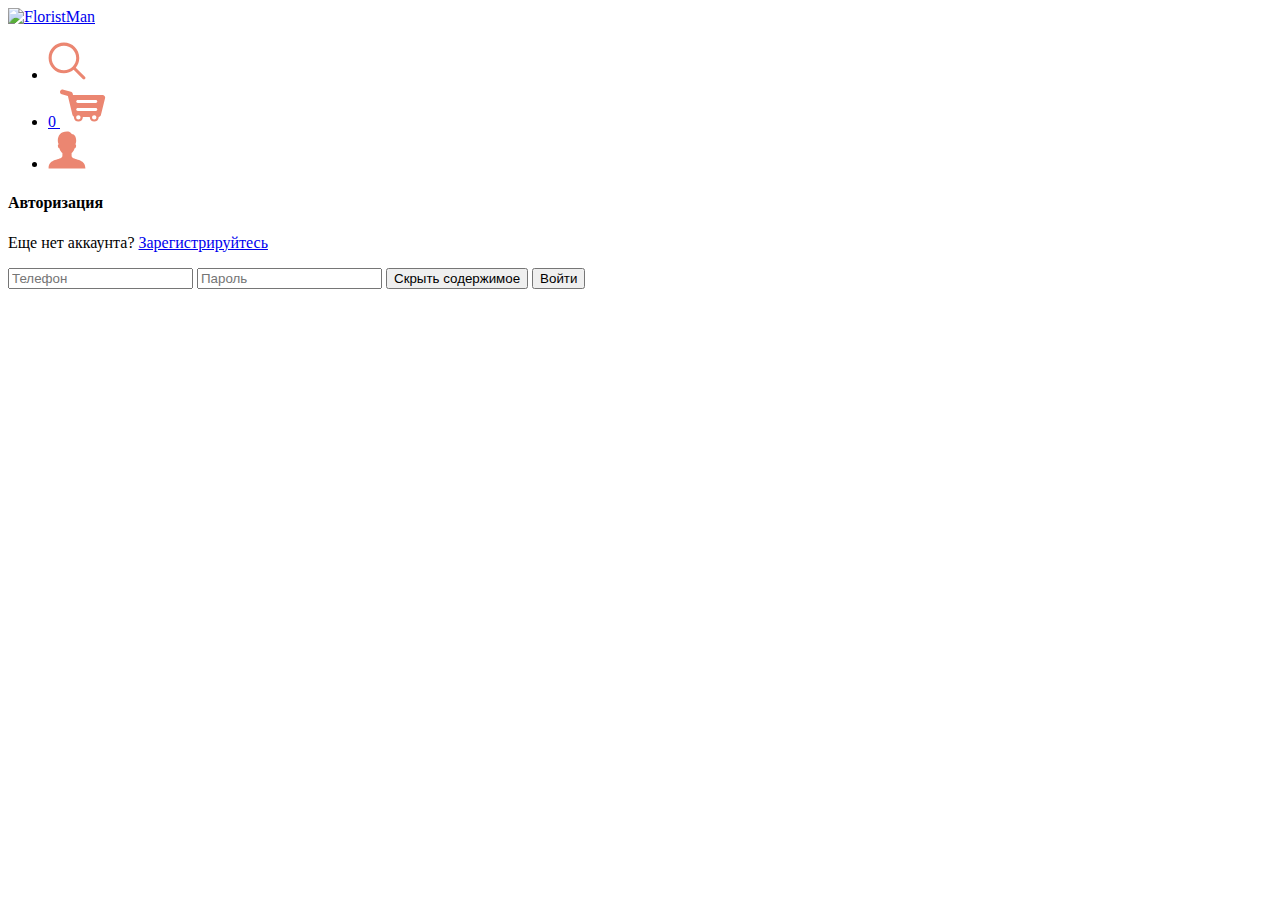
==== auth.html @ 93d87628 "modify html files" ====
<!DOCTYPE html>
<html lang="en">
<head>
    <meta charset="UTF-8">
    <meta http-equiv="X-UA-Compatible" content="IE=edge">
    <meta name="viewport" content="width=device-width, initial-scale=1.0">
    <link href="https://fonts.googleapis.com/css?family=Montserrat:regular,500,600,700&display=swap" rel="stylesheet" />
    <link rel="stylesheet" href="css/style.css">
    <title>Регистрация</title>
</head>
<body>
    <div class="site-wrapper">
        <header class="header">
            <div class="header__container container">
                <div class="header__burger header-burger">
                    <a href="#menu" class="header-burger__icon">
                        <span></span>
                        <span></span>
                        <span></span>
                    </a>
                </div>
                <div class="header__logo">
                    <a href="/"><img src="img/logo.png" alt="FloristMan"></a>
                </div>
                <ul class="header__list">
                    <li class="header__item header__search">
                        <a href="#">
                            <svg class="header__img" width="38" height="38" viewBox="0 0 38 38" fill="none" xmlns="http://www.w3.org/2000/svg">
                                <path d="M15.9334 0.599457C7.48323 0.599457 0.600098 7.48258 0.600098 15.9328C0.600098 24.383 7.48323 31.2661 15.9334 31.2661C19.6081 31.2661 22.9828 29.9612 25.6276 27.7952L34.7826 36.9502C34.9239 37.0974 35.0932 37.2149 35.2804 37.2958C35.4677 37.3768 35.6692 37.4195 35.8732 37.4216C36.0772 37.4237 36.2796 37.385 36.4685 37.3079C36.6573 37.2308 36.8289 37.1168 36.9732 36.9725C37.1174 36.8283 37.2314 36.6567 37.3086 36.4678C37.3857 36.2789 37.4243 36.0766 37.4222 35.8726C37.4202 35.6686 37.3774 35.4671 37.2965 35.2798C37.2155 35.0925 37.098 34.9233 36.9509 34.782L27.7958 25.6269C29.9619 22.9821 31.2668 19.6074 31.2668 15.9328C31.2668 7.48258 24.3836 0.599457 15.9334 0.599457ZM15.9334 3.66612C22.7263 3.66612 28.2001 9.13993 28.2001 15.9328C28.2001 22.7256 22.7263 28.1995 15.9334 28.1995C9.14058 28.1995 3.66676 22.7256 3.66676 15.9328C3.66676 9.13993 9.14058 3.66612 15.9334 3.66612Z" fill="#EB8671"/>
                            </svg>                      
                        </a>
                    </li>
                    <li class="header__item header__basket header-basket">
                        <a href="basket.html">
                            <span>0</span>
                            <svg class="header__img" width="46" height="43" viewBox="0 0 46 43" fill="none" xmlns="http://www.w3.org/2000/svg" xmlns:xlink="http://www.w3.org/1999/xlink">
                                <path d="M44.5519 12.0055C44.0539 11.4411 43.3145 11.1145 42.5345 11.1145H13.0228L12.7365 9.71566C12.5538 8.82239 11.8628 8.09664 10.939 7.82718L3.39851 5.62763C2.01594 5.22457 0.547194 5.95151 0.118354 7.25178C-0.310486 8.55195 0.462684 9.93286 1.84546 10.3362L7.88528 12.0979L12.4887 31.0902C12.6491 31.8935 13.2133 32.5441 13.9612 32.871C13.939 33.0398 13.9263 33.2114 13.9263 33.3858C13.9263 35.6878 15.9179 37.5605 18.3659 37.5605C20.8138 37.5605 22.8055 35.6877 22.8055 33.3858C22.8055 33.2896 22.8007 33.1947 22.7939 33.1002H29.8027C29.7959 33.1947 29.7911 33.2897 29.7911 33.3858C29.7911 35.6878 31.7828 37.5605 34.2307 37.5605C36.6788 37.5605 38.6704 35.6877 38.6704 33.3858C38.6704 33.2828 38.665 33.1811 38.6573 33.08C39.7789 32.9522 40.704 32.1567 40.917 31.0901L45.111 14.0343C45.2547 13.3136 45.0499 12.57 44.5519 12.0055ZM18.3659 35.4188C17.1736 35.4188 16.2036 34.5067 16.2036 33.3856C16.2036 32.2644 17.1736 31.3524 18.3659 31.3524C19.5581 31.3524 20.5281 32.2644 20.5281 33.3856C20.5281 34.5067 19.5581 35.4188 18.3659 35.4188ZM34.2306 35.4188C33.0384 35.4188 32.0684 34.5067 32.0684 33.3856C32.0684 32.2644 33.0384 31.3524 34.2306 31.3524C35.4229 31.3524 36.3929 32.2644 36.3929 33.3856C36.3929 34.5067 35.4228 35.4188 34.2306 35.4188ZM35.7542 26.961H17.7897C16.9211 26.961 16.2169 26.2989 16.2169 25.4821C16.2169 24.6654 16.9211 24.0032 17.7897 24.0032H35.7542C36.6228 24.0032 37.327 24.6654 37.327 25.4821C37.327 26.2989 36.6228 26.961 35.7542 26.961ZM35.7542 19.0735H17.7897C16.9211 19.0735 16.2169 18.4113 16.2169 17.5946C16.2169 16.7778 16.9211 16.1156 17.7897 16.1156H35.7542C36.6228 16.1156 37.327 16.7778 37.327 17.5946C37.327 18.4113 36.6228 19.0735 35.7542 19.0735Z" fill="#EB8671"/>
                            </svg>
                        </a>
                    </li>
                    <li class="header__item header__user">
                        <a href="auth.html">
                            <svg class="header__img" width="38" height="38" viewBox="0 0 38 38" fill="none" xmlns="http://www.w3.org/2000/svg">
                                <path d="M23.6001 25.1333V22.0667C24.2901 21.7247 26.2635 19.3757 26.4705 17.5403C27.0133 17.4989 27.8658 17.0005 28.1173 15.0333C28.2522 13.9768 27.7156 13.3834 27.3905 13.1963C27.3905 13.1963 28.2001 11.6584 28.2001 9.80153C28.2001 6.0786 26.7388 2.90153 23.6001 2.90153C23.6001 2.90153 22.5099 0.601532 19.0001 0.601532C12.4957 0.601532 9.8001 4.77373 9.8001 9.80153C9.8001 11.4943 10.6097 13.1963 10.6097 13.1963C10.2846 13.3834 9.74796 13.9783 9.8829 15.0333C10.1344 17.0005 10.9869 17.4989 11.5297 17.5403C11.7367 19.3757 13.7101 21.7247 14.4001 22.0667V25.1333C12.8668 29.7333 0.600098 26.6667 0.600098 37.4H37.4001C37.4001 26.6667 25.1334 29.7333 23.6001 25.1333Z" fill="#EB8671"/>
                            </svg>                           
                        </a>
                    </li>
                </ul>
            </div>
        </header>
        <section class="hero hero-auth">
            <div class="hero__bg"></div>
            <div class="hero__container hero-auth__container container">
                <div class="hero-auth__body auth">
                    <h4 class="auth__title">Авторизация</h4>
                    <p class="auth__question">
                        Еще нет аккаунта? <a href="register.html" class="auth__link">Зарегистрируйтесь</a>
                    </p>
                    <form action="#" class="auth__form">
                        <input type="tel" name="phone" class="auth__input" placeholder="Телефон">
                        <input type="password" name="phone" class="auth__input" id="password" placeholder="Пароль">
                        <button class="btn-auth__hidden btn-register__hidden_active">Скрыть содержимое</button>
                        <button class="auth__btn btn">Войти</button>
                    </form>
                </div>
            </div>
        </section>
    </div>
    <script src="https://code.jquery.com/jquery-3.6.0.min.js"></script>
    <script src="js/slick.min.js"></script>
    <script src="js/script.js"></script>
</body>
</html>
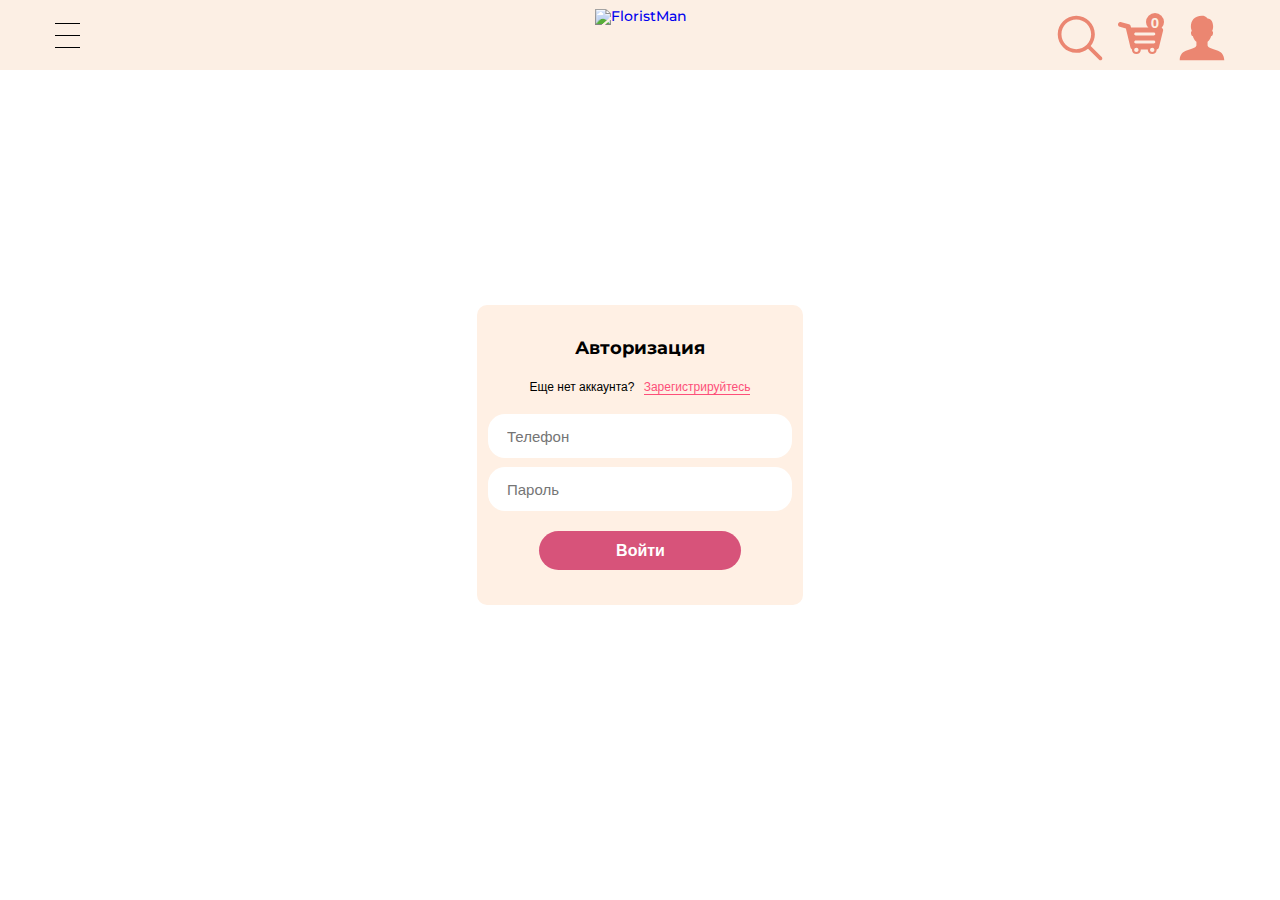
==== commit d994204e: "changes" ====
--- a/auth.html
+++ b/auth.html
@@ -70,4 +70,4 @@
     <script src="js/slick.min.js"></script>
     <script src="js/script.js"></script>
 </body>
-</html>+</html>
--- a/css/style.css
+++ b/css/style.css
@@ -0,0 +1,3235 @@
+@font-face {
+	font-family: 'Lato Regular';
+	src: url('fonts/Lato/LatoRegular.eot');
+	src: local('☺'), url('fonts/Lato/LatoRegular.woff') format('woff'), 
+	url('fonts/Lato/LatoRegular.ttf') format('truetype'), 
+	url('fonts/Lato/LatoRegular.svg') format('svg');
+	font-weight: 400;
+	font-style: normal;
+}
+
+
+@font-face {
+	font-family: 'Lato Semibold';
+	src: url('fonts/Lato/Lato-Semibold.eot');
+	src: local('☺'), url('fonts/Lato/Lato-Semibold.woff') format('woff'), 
+	url('fonts/Lato/Lato-Semibold.ttf') format('truetype'), 
+	url('fonts/Lato/Lato-Semibold.svg') format('svg');
+	font-weight: 600;
+	font-style: normal;
+}
+
+@font-face {
+	font-family: 'Lato Medium';
+	src: url('fonts/Lato/Lato-Medium.eot');
+	src: local('☺'), url('fonts/Lato/Lato-Medium.woff') format('woff'), 
+	url('fonts/Lato/Lato-Medium.ttf') format('truetype'), 
+	url('fonts/Lato/Lato-Medium.svg') format('svg');
+	font-weight: 500;
+	font-style: normal;
+}
+
+/*Обнуление*/
+*{
+	padding: 0;
+	margin: 0;
+	border: 0; 
+}
+*,*:before,*:after{
+	-moz-box-sizing: border-box;
+	-webkit-box-sizing: border-box;
+	box-sizing: border-box;
+}
+:focus,:active{outline: none;}
+a:focus,a:active{outline: none;}
+nav,footer,header,aside{display: block;}
+html,body{
+	height: 100%;
+	width: 100%;
+	font-size: 100%;
+	line-height: 1;
+	font-size: 14px;
+    
+	-ms-text-size-adjust: 100%;
+	-moz-text-size-adjust: 100%;
+	-webkit-text-size-adjust: 100%;
+}
+input,button,textarea{font-family:inherit;}
+input::-ms-clear{display: none;}
+button{cursor: pointer;}
+button::-moz-focus-inner {padding:0;border:0;}
+a, a:visited{text-decoration: none;}
+a:hover{text-decoration: none;}
+ul li{list-style: none;}
+img{vertical-align: top;}
+h1,h2,h3,h4,h5,h6{font-size:inherit;font-weight: 400;}
+/*--------------------*/
+
+
+body {
+	font-family: "Montserrat", sans-serif;
+	font-weight: 500;
+	overflow-x: hidden;
+}
+
+.none {
+	display: none;
+}
+
+.title {
+	font-size: 48px;
+	font-weight: 700;
+	margin-bottom: 45px;
+}
+
+.site-wrapper {
+	min-height: 100%;
+	display: flex;
+	flex-direction: column;
+}
+
+.main {
+	flex: 1 1 auto;
+	background-color:#FCEFE4;
+	position: relative;
+	overflow: hidden;
+}
+
+.container {
+	max-width: 1210px;
+	margin: 0 auto;
+	padding: 0 20px;
+}
+
+.header {
+	width: 100%;
+	background-color: #FCEFE4;
+	position: fixed;
+	z-index: 50;
+}
+
+.header__container {
+	display: flex;
+	justify-content: space-between;
+	align-items: center;
+	height: 70px;
+}
+
+.header-burger__icon span {
+	width: 25px;
+	background-color: #000;
+	height: 1px;
+	display: block;
+	margin-bottom: 11px;
+}
+
+.header-burger__icon span:last-of-type {
+	margin: 0;
+}
+
+.header__logo {
+	height: 53px;
+	margin-left: 144px;
+}
+
+.header__logo img {
+	width: 100%;
+	height: 100%;
+	object-fit: contain;
+}
+.header__img {
+	width: 100%;
+	height: 100%;
+}
+
+.header__item {
+	width: 46px;
+	height: 46px;
+	margin-top: 6px;
+}
+.header__search, 
+.header__basket {
+	margin-right: 15px;
+}
+
+.header__basket {
+	position: relative;
+}
+
+.header-basket span {
+	font-family: "Lato", sans-serif;
+	font-weight: 700;
+	font-size: 15px;
+	display: flex;
+    justify-content: center;
+    align-items: center;
+    position: absolute;
+    right: 0;
+	bottom: 30px;
+    padding: 0px 9px;
+    width: 18px;
+    height: 18px;
+    border-radius: 100%;
+	background-color: #EB8671;
+	color: #FCEFE4;
+}
+
+
+.header__img path,
+.messangers__link path {
+	width: 100%;
+	height: 100%;
+	fill: #EB8671;
+}
+
+.messangers__link:hover path,
+.header__img:hover path {
+	fill: #DD7059;
+}
+
+.messangers__link:active path,
+.header__img:active path {
+	fill: #FFAB9A;
+}
+
+.header-basket:hover span {
+	background-color: #DD7059;
+}
+
+.header__list {
+	display: flex;
+}
+
+.hero {
+	background-color: #fff;
+}
+
+.hero__bg {
+	background: url('../img/header-bg.png') no-repeat center -70px;
+	background-size: contain;
+	position: absolute;
+	width: 100%;
+	height: 873px;
+	top: 0;
+}
+
+.hero__content {
+	padding-top: 323px;
+	max-width: 708px;
+	padding-bottom: 64px;
+}
+
+.hero__desc {
+	font-family: 'Source Sans Pro', sans-serif;
+	font-size: 24px;
+	margin-bottom: 15px;
+}
+
+.hero__title {
+	font-size: 64px;
+	margin-bottom: 32px;
+	color: #272626;
+	line-height: 1.15em;
+	letter-spacing: 0.1rem;
+}
+
+.hero-basket .hero__content {
+	padding-top: 465px;
+	padding-bottom: 216px;
+}
+
+.hero-basket .hero__bg {
+	background-position: center top;
+}
+
+.hero-basket .hero__title {
+	margin-bottom: 0;
+}
+
+.btn {
+	display: inline-block;
+	padding: 23px 41px 27px 41px;
+	background-color: #D7537A;
+	color: #fff;
+	font-size: 24px;
+	font-weight: 700;
+	border-radius: 40px;
+	position: relative;
+	z-index: 40;
+}
+
+.btn:hover {
+	background-color: #FD4F79;
+}
+
+.btn:active {
+	background-color: #FB7E98;
+}
+
+.goods {
+	background-image: url('../img/petal-goods-01.png'), url('../img/petal-goods-02.png');
+	background-repeat: no-repeat;
+	background-position: left 9%, right 70%;
+	background-color: #FCEFE4;
+	padding: 42px 0 0 0;
+	position: relative;
+	z-index: 20;
+}
+
+.goods-cart {
+	background-image: none;
+}
+
+.goods__list {
+	display: flex;
+	flex-direction: column;
+	padding-bottom: 86px;
+}
+.goods__item {
+	width: calc(25% - 14px);
+    min-height: 427px;
+	background-color: #fff;
+	display: flex;
+	flex-direction: column;
+	padding: 9px;
+	padding-bottom: 0;
+	border-radius: 0 20px 20px 20px;
+	position: relative;
+	margin: 0 7px;
+}
+
+.goods__image {
+	width: 100%;
+	height: 245px;
+	margin-bottom: 12px;
+}
+
+.goods__image img {
+	width: 100%;
+	height: 100%;
+	object-fit: cover;
+	border-radius: 0 10px 0 0;
+}
+.goods__bestseller, 
+.goods__new, 
+.goods__bouquet, 
+.goods__discount {
+	text-transform: uppercase;
+	position: absolute;
+	display: inline-block;
+	border-radius: 0 6px 6px 0;
+	font-size: 14px;
+	color: #fff;
+}
+
+.goods__bestseller {
+	background-color: #FD4F79;
+	top: 14px;
+	line-height: 1.2;
+	padding: 4px 7px;
+	left: 4px;
+}
+
+
+.goods__new {
+	padding: 4px 19px;
+	background-color: #4AE950;
+	line-height: 1.2;
+	top: 41px;
+	left: 4px;
+}
+
+.goods__bouquet {
+	padding: 4px 15px 4px 16px;
+	background-color: #FD984F;
+	line-height: 1.2;
+	top: 68px;
+	left: 4px;
+}
+
+.goods__discount {
+	text-transform: none;
+	color: #7EA048;
+	border-radius: 6px 0 0 6px;
+	background-color: #F1EB4C;
+	line-height: 1.3;
+	padding: 4px 14px;
+	right: 4px;
+	top: 225px;
+}
+
+.basket-body__heading,
+.goods__heading {
+	font-size: 16px;
+	line-height: 1.3;
+	color: #272626;
+	flex: 1 1 auto;
+	
+}
+
+.goods__order {
+	margin-bottom: 35px;
+	justify-content: center;
+	margin-top: 10px;
+	display: flex;
+}
+
+.price span {
+	display: block;
+}
+
+.price__old {
+	margin-left: 5px;
+	color: #8E8D6F;
+	font-size: 13px;
+	text-decoration: line-through;
+	margin-bottom: 10px;
+}
+
+.price__new {
+	color: #7EA048;
+	font-size: 16px;
+}
+
+.goods__btn {
+	font-family: 'Lato Semibold', sans-serif;
+	margin-left: 20px;
+	font-size: 18px;
+	font-weight: 600;
+	padding: 9px 33px 9px 34px;
+}
+
+/*Slick in index.html*/ 
+.goods__slider .slick-track {
+	display: flex;
+}
+
+.goods__slider .slick-list {
+	overflow: hidden;
+}
+
+.goods__slider .slick-dots {
+	display: flex;
+	justify-content: center;
+	margin-left: 17px;
+}
+
+.goods__slider .slick-dots button {
+	margin-right: 18px;
+	margin-top: 40px;
+	font-size: 0;
+	width: 42px;
+	height: 9px;
+	background-color: #DD9EAB;
+	border-radius: 5px;
+}
+
+
+.goods__slider .slick-dots li.slick-active button {
+	background-color: #D7537A;
+}
+
+.why {
+	background: url('../img/petal-why-02.png') no-repeat 6% 37%;
+}
+
+.why__container {
+	display: flex;
+	flex-direction: column;
+}
+
+.why__tree,
+.why__cake,
+.why__flower {
+	position: relative;
+	font-family: 'Lato Medium', sans-serif;
+}
+
+.why__tree {
+	background: url('../img/petal-why-01.png') no-repeat 40% 10%;
+	align-self: flex-end;
+	margin-bottom: 15px;
+}
+
+.why__desc {
+	font-size: 24px;
+	line-height: 1.4;
+	background-color: #fff;
+}
+
+.why__tree .why__desc {
+	max-width: 586px;
+	padding: 68px 49px 69px 51px;
+	position: absolute;
+	bottom: 115px;
+	left: -374px;
+	border-radius: 20px 0 20px 20px;
+}
+
+.why__cake {
+	background: url('../img/petal-why-03.png') no-repeat 99% 73%;
+	margin-bottom: 15px;
+	display: flex;
+}
+
+.why__cake .why__desc {
+	max-width: 471px;
+	padding: 60px 35px;
+	border-radius: 0 20px 20px 20px;
+	position: absolute;
+	bottom: 0;
+	left: 336px;
+}
+
+.why__cake img {
+	margin-bottom: 50px;
+}
+
+.why__flower {
+	background: url('../img/petal-why-04.png') no-repeat 24% 35%;
+	padding-bottom: 87px;
+	align-self: flex-end;
+}
+
+.why__flower .why__desc {
+	max-width: 566px;
+	padding: 96px 83px;
+	border-radius: 20px 0 20px 20px;
+	position: absolute;
+	left: -465px;
+	top: 170px;
+}
+
+.catalog__list {
+	display: grid;
+	padding-bottom: 52px;
+}
+
+.catalog__item {
+	position: relative;
+}
+   
+.catalog__item_1 {
+	background-color: #9F5657;
+	grid-row-start: 1;
+	grid-column-start: 1;
+	grid-row-end: 2;
+	grid-column-end: 2;
+	grid-row: 1;
+}
+.catalog__item_2 {
+	background-color: #7A59CB; 
+	grid-row-start: 2;
+	grid-column-start: 1;
+	grid-row-end: 3;
+	grid-column-end: 2;	
+}
+
+.catalog__item_1,
+.catalog__item_6 {
+	margin-bottom: 23px;
+}
+
+.catalog__item_3 {
+	background-color: #78CA5E; 
+	grid-row-start: 1;
+	grid-column-start: 2;
+	grid-row-end: 2;
+	grid-column-end: 4;
+}
+
+.catalog__item_3 .catalog__text,
+.catalog__item_5 .catalog__text {
+	position: absolute;
+    right: 0;
+	width: 30%;
+	height: 100%;
+    border-radius: 9px 0 0 9px;
+}
+
+.catalog__item_4 {
+	background-color: #DBBF8A; 
+	grid-row-start: 1;
+	grid-column-start: 2;
+	grid-row-end: 3;
+	grid-column-end: 4;
+	position: relative;
+	top: 240px;	
+}
+
+.catalog__item_4 .catalog__text {
+	position: absolute;
+    top: 0;
+    left: 0;
+    width: 30%;
+    border-radius: 0 9px 9px 0;
+}
+
+.catalog__item_5 {
+	background-color: #9DC7BC; 
+	grid-row-start: 2;
+	grid-column-start: 2;
+	grid-row-end: 4;
+	grid-column-end: 4;
+	position: relative;
+    top: 148px;	
+}
+
+.catalog__item_6 {
+	background-color: #D79D5F; 
+	grid-row-start: 1;
+	grid-column-start: 4;
+	grid-row-end: 3;
+	grid-column-end: 5;
+}
+.catalog__item_7 {
+	background-color: #9CBDDA; 
+	grid-row-start: 2;
+	grid-column-start: 4;
+	grid-row-end: 3;
+	grid-column-end: 5;
+}
+
+.catalog__item_1,
+.catalog__item_2,
+.catalog__item_6,
+.catalog__item_7 {
+	margin-left: 9px;
+	margin-right: 9px;
+	height: 358px;
+} 
+
+
+.catalog__item_3,
+.catalog__item_4,
+.catalog__item_5 {
+	height: 210px;
+	margin-left: 10px;
+	margin-right: 10px;
+}
+
+.catalog__item_4 {
+	height: 260px;
+}
+
+.catalog__img {
+	width: 100%;
+	height: 100%;
+	object-fit: cover;
+}
+
+.catalog__item:hover {
+	transform: translateY(-10px);
+	transition-duration: .3s;
+}
+
+.catalog__text {
+	display: flex;
+	flex-direction: column;
+	justify-content: center;
+	width: 100%;
+	min-height: 30%;
+	font-size: 16px;
+	font-weight: 600;
+	background-color: rgba(255, 248, 245, 0.85);
+	color: #272626;
+	position: absolute;
+	bottom: 0;
+	text-align: center;
+	border-radius: 6px 12px 0 0;
+}
+
+.whom,
+.whom__container {
+	background: url('../img/petal-whom-01.png') no-repeat right -2%;
+}
+
+.whom__container {
+	display: flex;
+	flex-direction: column;
+}
+
+.whom__title {
+	margin-bottom: 19px;
+	font-size: 36px;
+	display: flex;
+}
+
+.whom__title::before {
+	content: '';
+	width: 45px;
+	height: 44px;
+	background: url('../img/whom-title.png') no-repeat;
+	margin-right: 4px;
+}
+
+.whom__list {
+	flex-direction: row;
+	flex-wrap: wrap;
+	padding-bottom: 0;
+}
+
+.whom__item {
+	margin-bottom: 25px;
+}
+
+.whom__catalog_link {
+	font-family: 'Lato Medium', sans-serif;
+	font-size: 18px;
+	color: #8E8D6F;
+	margin: 0 auto;
+}
+
+.whom__container::after {
+	content: '';
+	background: url('../img/petal-whom-02.png') no-repeat;
+	display: block;
+	height: 107px;
+	background-position: 308px center;
+}
+
+.delivery {
+	margin-top: -26px;
+	position: relative;
+	background: #fff url('../img/delivery-bg.png') no-repeat;
+	background-size: cover;
+	margin-bottom: 85px;
+}
+
+.delivery__container {
+	display: flex;
+	flex-direction: column;
+}
+
+.delivery__title {
+	margin-left: 85px;
+	padding-top: 163px;
+	margin-bottom: 110px;
+}
+
+.delivery__text {
+	max-width: 759px;
+	font-size: 36px;
+	align-self: center;
+	line-height: 1.3;
+	padding-bottom: 247px;
+}
+
+.bouquet {
+	padding-bottom: 76px;
+}
+
+.bouquet__wrapper {
+	display: flex;
+}
+
+.bouquet__title {
+	text-align: center;
+	margin-bottom: 64px;
+}
+
+.bouquet__form,
+.order__form {
+	display: flex;
+	flex-direction: column;
+	width: calc(66% - 32px);
+	margin-right: 16px;
+	background: url('../img/petal-form-01.png') no-repeat;
+	padding-top: 0px;
+	background-position: 223px top;
+	position: relative;
+}
+
+.bouquet__form_name,
+.bouquet__form_phone,
+.bouquet__form_idea,
+.order__form_name,
+.order__form_phone,
+.order__form_address,
+.question__input,
+.question__textarea {
+	font-size: 36px;
+	padding: 24px 66px 23px 43px;
+	line-height: 1.19em;
+	background-color: #FFF8F5;
+}
+
+.bouquet__form_name,
+.bouquet__form_phone,
+.order__form_name,
+.order__form_phone,
+.order__form_address,
+.question__input {
+	border-radius: 45px;
+}
+
+.btn__hidden_1,
+.btn__hidden_2 {
+	font-size: 0;
+	background-image: url('../img/eye-01.svg');
+	background-repeat: no-repeat;
+	background-size: cover;
+	background-color: transparent;
+	width: 40px;
+	height: 40px;
+	position: absolute;
+	right: 19px;
+	top: 25px;
+} 
+
+.btn__hidden_2 {
+	top: 134px;
+} 
+
+.bouquet__form_phone,
+.order__form_phone,
+.question__input:last-of-type {
+	margin: 20px 0;
+}
+
+.bouquet__form_idea,
+.question__textarea {
+	margin-bottom: 51px;
+	border-radius: 20px;
+	padding-bottom: 0;
+	height: 380px;
+	resize: none;
+}
+
+.cart-description__btn,
+.bouquet__btn,
+.question__btn {
+	width: 275px;
+	margin-left: auto;
+	margin-right: 46px;
+	position: relative;
+}
+
+.bouquet__image {
+	width: 370px;
+	height: 592px;
+	margin-top: 6px;
+	margin-left: 16px;
+}
+
+.bouquet__image img {
+	width: 100%;
+	height: 100%;
+	object-fit: cover;
+	border-radius: 20px;
+}
+
+.bouquet::after {
+	content: '';
+	width: 92px;
+	height: 109px;
+	position: absolute;
+	left: 158px;
+	bottom: -74px;
+	background: url('../img/petal-form-02.png') no-repeat;
+	background-position: left top;
+}
+
+.footer__logo {
+	text-align: center;
+	margin-bottom: 85px;
+}
+
+.footer-menu__list {
+	display: flex;
+	flex-wrap: wrap;
+	margin-right: -8px;
+	margin-left: -8px;
+}
+.footer-menu__item {
+	position: relative;
+	height: 358px;
+	width: calc(25% - 16px);
+	margin-right: 8px;
+	margin-left: 8px;
+	margin-bottom: 24px;
+	overflow: hidden;
+}
+.footer-menu__item:nth-child(4n) {
+	margin-right: 0;
+}
+
+.footer-menu__text {
+	position: absolute;
+	display: flex;
+	align-items: center;
+	justify-content: center;
+	text-align: center;
+	margin: 0;
+	font-weight: normal;
+	font-family: "Montserrat", sans-serif;
+	font-weight: 600;
+	bottom: 0;
+	left: 0;
+	width: 100%;
+	min-height: 30%;
+	background-color: rgba(255, 248, 245, 0.85);
+	border-radius: 10px 10px 0 0;
+}
+
+.catalog__item_1 .catalog__text::after,
+.catalog__item_1 .catalog__text::before,
+.catalog__item_2 .catalog__text::after,
+.catalog__item_2 .catalog__text::before,
+.catalog__item_3 .catalog__text::after,
+.catalog__item_3 .catalog__text::before,
+.catalog__item_4 .catalog__text::after,
+.catalog__item_4 .catalog__text::before,
+.catalog__item_5 .catalog__text::after,
+.catalog__item_5 .catalog__text::before,
+.catalog__item_6 .catalog__text::after,
+.catalog__item_6 .catalog__text::before,
+.catalog__item_7 .catalog__text::after,
+.catalog__item_7 .catalog__text::before,
+.footer-menu__text::after,
+.footer-menu__text::before {
+	position: absolute;
+	content: "";
+	background-image: url('../img/gold-item.png');
+	background-repeat: no-repeat;
+	background-size: contain;
+	width: 100%;
+	height: 90%;
+	top: 5%;
+	left: 8px;
+}
+
+.catalog__item_3 .catalog__text::after,
+.catalog__item_3 .catalog__text::before,
+.catalog__item_4 .catalog__text::after,
+.catalog__item_4 .catalog__text::before,
+.catalog__item_5 .catalog__text::after,
+.catalog__item_5 .catalog__text::before {
+	background-image: url('../img/gold-item-2.png');
+	width: 90%;
+	height: 90%;
+}
+
+.catalog__item_3 .catalog__text::before,
+.catalog__item_4 .catalog__text::before,
+.catalog__item_5 .catalog__text::before {
+	transform: scaleY(-1);
+}
+
+.catalog__item_1 .catalog__text::before,
+.catalog__item_2 .catalog__text::before,
+.catalog__item_6 .catalog__text::before,
+.catalog__item_7 .catalog__text::before,
+.footer-menu__text::before {
+	transform: scaleX(-1);
+	left: -5px;
+	top: 5%;
+}
+
+.footer-contacts {
+	text-align: center;
+}
+
+.footer-contacts__title {
+	font-size: 36px;
+    font-weight: 600;
+    padding-top: 42px;
+	margin-bottom: 32px;
+}
+
+.filter__title,
+.footer-contacts__phone,
+.footer-contacts__email {
+	display: block;
+	font-size: 24px;
+	font-weight: 600;
+	color: #272626;
+}
+
+.footer-contacts__phone {
+	margin-bottom: 10px;
+}
+
+.footer-contacts__phone:hover,
+.footer-contacts__email:hover {
+	color: #DD7059;
+}
+
+.footer-contacts__phone:active,
+.footer-contacts__email:active {
+	color: #ED9583;
+}
+
+.footer-contacts__email {
+	margin-bottom: 34px;
+}
+
+.footer-contacts__phone::before {
+	content: '';
+	width: 21px;
+	height: 21px;
+	display: inline-block;
+	background: url('../img/phone.svg') no-repeat;
+}
+
+.footer-contacts__email::before {
+	content: '';
+	width: 21px;
+	height: 21px;
+	display: inline-block;
+	background: url('../img/mail.svg') no-repeat;
+}
+
+.footer-contacts__phone::before,
+.footer-contacts__email::before {
+	margin-right: 5px;
+}
+
+.messangers {
+	margin-bottom: 31px;
+}
+
+.messangers__list {
+	display: flex;
+	justify-content: center;
+}
+
+.messangers__item:not(:last-child) {
+	margin-right: 24px;
+}
+
+.footer-copyright {
+	font-size: 24px;
+	font-weight: 400;
+	padding-bottom: 50px;
+}
+
+.basket {
+	position: relative;
+	z-index: 20;
+	padding-top: 31px;
+}
+
+.basket__list {
+	padding-bottom: 80px;
+}
+
+.basket__item,
+.basket__middle,
+.basket__right,
+.sum__item,
+.order__links {
+	display: flex;
+}
+
+.basket__item:not(:last-child) {
+	margin-bottom: 32px;
+}
+
+.basket__middle,
+.basket__right {
+	flex-direction: column;
+}
+
+.basket__right {
+	margin-left: auto;
+}
+.basket__left {
+	width: 331px;
+	height: 330px;
+	margin-right: 26px;
+}
+
+.basket__left img {
+	width: 100%;
+	height: 100%;
+	object-fit: cover;
+}
+
+.basket__top,
+.basket__right,
+.sum__item {
+	justify-content: space-between;
+}
+
+.basket__right svg{
+	align-self: flex-end;
+}
+.basket__right path {
+	display: block;
+	fill: #272626;
+}
+
+.basket__heading {
+	font-size: 36px;
+	flex: 1 1 auto;
+	max-width: 600px;
+}
+
+.basket__price,
+.sum__item {
+	font-family: 'Lato Medium', sans-serif;
+}
+
+.basket__price_old {
+	font-size: 18px;
+	margin-bottom: 21px;
+}
+
+.basket__price_new {
+	font-size: 30px;
+}
+
+.counter {
+	font-family: "Lato", sans-serif;
+	width: 175px;
+	padding: 21px 0;
+	background-color: #fff;
+	border-radius: 55px;
+}
+
+.counter__count {
+	font-size: 36px;
+	text-align: center;
+	width: 96px;
+	padding: 0 16px;
+	margin-left: 5px;
+	background-color: #fff;
+	color: #272626;
+}
+
+.counter__increment,
+.counter__decrement {
+	display: inline-block;
+	width: 28px;
+	height: 28px;
+	position: relative;
+	cursor: pointer;
+}
+
+.counter__decrement span,
+.counter__increment span:first-child,
+.counter__increment span:last-child {
+	position: absolute;
+	display: inline-block;
+	background-color: #000;
+}
+
+.counter__decrement span,
+.counter__increment span:first-child {
+	top: 45%;
+	width: 100%;
+	height: 2px;
+}
+.counter__increment span:last-child {
+	left: 45%;	
+	width: 2px;
+	height: 100%;
+}
+
+.counter__decrement span {
+	margin-left: 10px;
+}
+
+.order__title,
+.sum__title {
+	font-weight: 600;
+	text-align: center;
+	margin-bottom: 50px;
+}
+
+.sum__list {
+	padding-bottom: 83px;
+}
+
+.sum__item:not(:last-child) {
+	margin-bottom: 26px;
+}
+
+.sum__item:nth-child(3) {
+	justify-content: start;
+}
+
+.sum__item:nth-child(3) .sum-radiobuttons {
+	margin-left: auto;
+}
+
+.sum__item p, 
+.sum__delivery {
+	font-size: 24px;
+}
+
+.sum__delivery {
+	flex-direction: column;
+    display: flex;
+    margin-left: 10px;
+}
+
+.text,
+.order__links,
+.sum__item span {
+	font-size: 18px;
+}
+
+.sum__delivery span {
+	font-size: 24px;
+}
+
+.sum__item:nth-child(5) span {
+	font-size: 24px;
+	color: #7EA048;
+}
+
+.sum-radiobuttons__input,
+.filter-radiobuttons__input {
+    display: none;
+}
+
+.order__container {
+	background-image: url('../img/petal-why-02.png'), url('../img/petal-why-02.png');
+	background-repeat: no-repeat;
+	background-position: 144px top, right 380px;
+}
+
+.order__form {
+	background: none;
+	width: 66%;
+	margin: 0 auto;
+	padding-bottom: 80px;
+}
+
+.order__title {
+	margin-bottom: 47px;
+}
+
+.order__links {
+	font-family: 'Lato Medium', sans-serif;
+    color: #272626;
+    margin-bottom: 35px;
+    width: 66%;
+    margin-left: auto;
+    margin-right: auto;
+    justify-content: space-around;
+}
+
+.order__link {
+	color: #8E8D6F;
+}
+.order__link_active {
+	color: #272626;
+	border-bottom: 1px solid #272626;
+}
+
+.order__btn {
+	font-family: 'Lato Semibold', sans-serif;
+    align-self: center;
+    padding: 23px 45px 22px 46px;
+    margin-top: 52px;
+}
+
+.catalog-content {
+	position: relative;
+	z-index: 30;
+	padding-top: 31px;
+}
+
+.catalog-content__container {
+	display: grid;
+	width: 100%;
+	gap: 11px;
+	grid-template-columns: repeat(4, 1fr);
+}
+
+.catalog-content__list {
+	grid-column: 3 span;
+	display: grid;
+	column-gap: 11px;
+    row-gap: 20px;
+	grid-template-columns: repeat(3, 1fr);
+	padding-bottom: 80px;
+}
+
+.catalog-content__item {
+	width: 100%;
+}
+
+.filter-radiobuttons label {
+	display: flex;
+	align-items: center;
+	margin-bottom: 4px;
+}
+
+.input {
+	position: absolute;
+	opacity: 0;
+}
+
+.sum-radiobuttons label {
+	display: flex;
+    justify-content: flex-end;
+    align-items: center;
+}
+.indicator {
+	position: relative;
+    display: block;
+    width: 14px;
+    height: 14px;
+    border-radius: 100%;
+    border: 0.2px solid #000;
+    cursor: pointer;
+    margin-right: 5px;
+    background-color: #fff;
+} 
+
+.sum-radiobuttons__indicator {
+	width: 22px;
+	height: 22px;
+}
+.indicator::after {
+	content: '';
+	position: absolute;
+	width: 8px;
+	height: 8px;
+	background-color: #FD4F79;
+	display: none;
+	border-radius: 100%;
+    top: 2px;
+    left: 2px;
+}
+
+.sum-radiobuttons__indicator::after {
+	width: 70%;
+	height: 70%;
+	position: absolute;
+	left: 3px;
+	top: 3px;
+}
+
+.sum__delivery {
+	align-self: center;
+}
+
+.input:checked + .indicator {
+	border-color: #FD4F79;
+}
+.input:checked ~ .text {
+	color: #FD4F79;
+}
+.input:checked + .indicator::after {
+	display: inline-block;
+}
+
+.hero-catalog .hero__content {
+	padding-top: 470px;
+	padding-bottom: 15px;
+}
+
+.path {
+	color: #8E8D6F;
+	font-size: 18px;
+	font-weight: 600;
+}
+
+.hero-catalog .hero__title {
+	font-size: 58px;
+	margin-bottom: 182px;
+}
+
+.filter {
+	max-width: 287px;
+}
+
+.filter__title {
+	margin-bottom: 9px;
+}
+
+.filter__items {
+	padding: 11px 0 33px 17px;
+	background-color: #fff;
+	border-radius: 0 0 15px 15px;
+}
+.filter__item:nth-child(2) {
+	margin-top: 11px;
+	margin-bottom: 24px;
+}
+
+.filter-radiobuttons__text {
+	font-family: 'Lato Regular', sans-serif;
+	font-size: 18px;
+}
+
+.range__title {
+	font-size: 16px;
+	font-weight: 600;
+	margin-top: 10px;
+	margin-bottom: 23px;
+}
+
+.range__footer {
+	display: flex;
+	align-items: center;
+	justify-content: space-between;
+}
+
+.range__btn {
+	font-family: 'Lato Semibold', sans-serif;
+	font-size: 12px;
+    padding: 9px 19px;
+    color: #fff;
+    font-weight: 700;
+    border-radius: 40px;
+    position: relative;
+    z-index: 40;
+}
+
+.range__price {
+	font-size: 10px;
+	color: #8E8D6F;
+}
+
+/* Range Slider*/
+.range__slider {
+	position: relative;
+	margin-bottom: 27px;
+}
+
+.noUi-origin .noUi-handle {
+	position: absolute;
+    width: 11px;
+    height: 11px;
+    top: -5px;
+	right: -5px;
+	border-radius: 100%;
+	background-color: #D7537A;
+	box-shadow: none;
+	border: none;
+}
+
+.noUi-handle::before,
+.noUi-handle::after {
+	display: none;
+}
+.noUi-connect {
+	background-color: #000;
+}
+.noUi-target {
+	border: none;
+	box-shadow: none;
+	background-color: #D7537A;
+	border-radius: 100%;
+	height: 2px;
+}
+/**/
+
+.hero-cart .hero__content {
+	max-width: 814px;
+    padding-top: 376px;
+    padding-bottom: 12px;
+}
+
+.hero-cart .hero__title {
+	margin-bottom: 207px;
+}
+
+.cart__row {
+	display: flex;
+}
+.cart__description {
+	position: relative;
+}
+.cart__images {
+	max-width: 459px;
+	margin-right: 21px;
+
+}
+.cart-description__hot {
+	display: flex;
+	width: 289px;
+	flex-wrap: wrap;
+	margin-bottom: 18px;
+}
+.cart-description__bestseller,
+.cart-description__new,
+.cart-description__bouquet,
+.cart-description__discount {
+	display: inline-block;
+    position: static;
+    border-radius: 6px;
+    padding: 7px 13px;
+    width: 130px;
+    text-align: center;
+	
+}
+
+.cart-description__bestseller,
+.cart-description__new {
+	margin-right: 29px;
+}
+
+.cart-description__bestseller,
+.cart-description__discount {
+	margin-bottom: 5px;
+}
+
+.cart-description__status {
+	display: flex;
+}
+
+.cart-description__feedback,
+.cart-description__available {
+	font-weight: 600;
+	font-size: 18px;
+}
+.cart-description__feedback {
+	flex-basis: 157px;
+	color: #8E8D6F;	
+}
+
+.cart-description__available {
+	color: #7EA048;
+}
+
+.cart__container {
+	padding-top: 28px;
+	padding-bottom: 38px;
+}
+.cart__description {
+	max-width: 690px;
+}
+.cart-images__list {
+	margin-bottom: 14px;
+	position: relative;
+	z-index: 5;
+}
+.cart-images__item {
+	width: 100%;
+	height: 459px;
+}
+.cart-images__item img {
+	width: 100%;
+	height: 100%;
+	position: relative;
+	z-index: 20;
+}
+
+.cart__item img {
+	width: 100%;
+	height: 100%;
+	border-radius: 100%;
+}
+.cart-image__item img {
+	display: block;
+	width: 100%;
+	height: 100%;
+	object-fit: cover;
+}
+.cart__list {
+	display: flex;
+}
+.cart__item {
+	width: 82px;
+	height: 82px;
+	margin: 0 8px;
+	cursor: pointer;
+}
+.cart-description__category {
+	margin-bottom: 64px;
+}
+.cart-description__buy {
+	display: flex;
+	flex-wrap: wrap;
+	align-items: center;
+}
+
+.cart-description__counter .counter__increment,
+.cart-description__counter .counter__decrement {
+	width: 19px;
+	height: 19px;
+}
+.cart-description__counter .counter__count {
+	font-size: 24px;
+    width: 62px;
+    margin-left: 13px;
+    margin-right: 6px;
+	padding: 0;
+}
+.cart-description__reason {
+	margin-bottom: 10px;
+	margin-top: 17px;
+}
+.cart-description__reason-title,
+.cart-description__whom-title {
+	font-weight: 600;
+	font-size: 20px;
+	margin-bottom: 13px;
+}
+.cart-description__reason-text,
+.cart-description__whom-text {
+	font-family: 'Lato Medium', sans-serif;
+	font-size: 18px;
+}
+.cart-description__counter {
+	flex: 0 0 139px;
+	padding: 24px 0;
+}
+.cart-description__btn {
+	font-family: "Lato", sans-serif;
+	font-weight: 700;
+	flex: 0 1 275px;
+	margin-right: 0;
+}
+
+.cart-description__price {
+	margin-top: 10px;
+	margin-left: 15px;
+}
+
+.cart-description__price .price__old {
+	font-family: 'Lato Medium', sans-serif;
+	font-size: 18px;
+	margin-bottom: 16px;
+}
+
+.cart-description__price .price__new {
+	font-size: 24px;
+}
+
+.cart-description__title {
+	font-weight: 600;
+	font-size: 24px;
+	margin-top: 31px;
+	margin-bottom: 27px;
+}
+
+.cart-description__text {
+	font-family: 'Lato Medium', sans-serif;
+	font-size: 18px;
+	line-height: 1.2;
+}
+
+/*Slider in cart.html*/
+
+.cart-images__list .slick-track,
+.cart__slider .slick-track {
+	display: flex;
+}
+.cart-images__list .slick-list,
+.cart__slider .slick-list {
+	overflow: hidden;
+}
+.cart-images__list .slick-slide,
+.cart__slider .slick-slide {
+	display: block;
+}
+.cart__slider .slick-next,
+.cart__slider .slick-prev {
+	width: 34px;
+	height: 34px;
+	font-size: 0;
+	transform: translate(0, 50%);
+	background: transparent;
+}
+
+.cart__slider .slick-next::before,
+.cart__slider .slick-prev::before {
+	content: '';
+	display: block;
+	background: url('../img/slider-arrow.svg') no-repeat center;
+	width: 100%;
+	height: 100%;
+}
+
+.cart__slider .slick-next::before {
+	transform: scaleX(-1);
+}
+
+.cart-feedback__title {
+	font-size: 24px;
+	font-weight: 600;
+	margin-top: 34px;
+	margin-bottom: 26px;
+}
+
+.cart-feedback__item {
+	font-family: 'Lato Medium', sans-serif;
+}
+
+.cart-feedback__author {
+	font-size: 20px;
+	color: #D7537A;
+	margin-bottom: 8px;
+}
+
+.cart-feedback__text {
+	font-size: 18px;
+	padding-left: 47px;
+	line-height: 1.4;
+}
+
+.user {
+	padding-top: 88px;
+}
+.user__container {
+	display: flex;
+}
+
+.user-nav {
+	border-radius: 20px;
+	background-color: #FFF6F2;
+	padding: 27px;
+	padding-right: 73px;
+	margin-right: 47px;
+	height: 100%;
+}
+
+.user-nav__item:not(:last-child) {
+	margin-bottom: 22px;
+}
+.user-nav__item:last-child {
+	margin-top: 72px;
+}
+.user-nav__link,
+.user-nav__exit,
+.user__input {
+	font-family: 'Lato Regular', sans-serif;
+	font-size: 18px;
+	color: #8E8D6F;
+}
+
+.user-nav__link_active {
+	color: #272626;
+	border-bottom: 1px solid #272626;
+}
+
+.user-nav__exit {
+	color: #D7537A;
+	display: block;
+}
+
+.user__main {
+	flex: 0 1 826px;
+	padding-bottom: 80px;
+}
+
+.user__path {
+	margin-bottom: 16px;
+}
+
+.user__title {
+	font-weight: 600;
+	font-size: 36px;
+}
+
+.user-form__item {
+	display: flex;
+}
+
+.user-form__item:not(:last-child) {
+	margin-bottom: 12px;
+}
+.user__input {
+	padding: 5px 0 4px 14px;
+	border-radius: 17px;
+	width: 100%;
+	max-width: 694px;
+}
+.user-form__text {
+	font-size: 24px;
+	line-height: 1.2;
+	flex: 0 0 110px;
+	margin-right: 9px;
+}
+
+.user-address__item:not(:last-child),
+.user-contacts__item:not(:last-child) {
+	margin-bottom: 15px;
+}
+.user-address__input,
+.user-contacts__input {
+	margin-top: 15px;
+}
+.user-address__text,
+.user-contacts__text {
+	font-family: 'Lato Medium', sans-serif;
+	font-size: 18px;
+}
+.user-contacts__title {
+	margin-top: 30px;
+}
+
+.user__btn {
+	font-family: 'Lato Semibold', sans-serif;
+	font-size: 24px;
+	padding: 22px 78px;
+	margin-top: 40px;
+}
+
+.user-feedback__title {
+	font-size: 24px;
+	margin-bottom: 20px;
+}
+
+.user-feedback__author {
+	font-size: 20px;
+	font-weight: 500;
+	color: #D7537A;
+	margin-bottom: 10px;
+}
+
+.user-feedback__item {
+	display: flex;
+	flex-direction: column;
+}
+
+.user-feedback__item:not(:last-child) {
+	margin-bottom: 52px;
+}
+
+.user-feedback__text {
+	padding-left: 33px;
+}
+
+.user-feedback__time {
+	font-family: 'Lato Regular', sans-serif;
+	font-size: 14px;
+	margin-left: auto;
+	margin-top: 5px;
+}
+
+.user-viewed__item:not(:last-child) {
+	margin-bottom: 30px;
+}
+
+.user-viewed__image {
+    width: 250px;
+    height: 249px;
+}
+
+.user-viewed__body,
+.user-viewed__item,
+.user-viewed__reason,
+.user-viewed__whom,
+.user-viewed__price {
+	display: flex;
+}
+
+.user-viewed__body {
+	flex-direction: column;
+	margin-left: 9px;
+}
+
+.user-viewed__body-title {
+	font-size: 24px;
+	font-weight: 500;
+}
+
+.user-viewed__header {
+	display: flex;
+	justify-content: space-between;
+	margin-bottom: auto;
+}
+.user__delete {
+	background: url('../img/delete-min.svg') no-repeat;
+	background-size: contain;
+	flex: 0 0 37px;
+	height: 37px;
+}
+
+.user-viewed__reason-title,
+.user-viewed__whom-title {
+	margin-bottom: 0;
+}
+
+.user-viewed__reason-title,
+.user-viewed__whom-title {
+	font-size: 20px;
+	font-weight: 600;
+	margin-right: 8px;
+}
+
+.user-viewed__reason-text,
+.user-viewed__whom-text {
+	align-items: center;
+	font-family: 'Lato Regular', sans-serif;
+	font-size: 18px;
+	line-height: 1.4;
+}
+.user-viewed__reason {
+	margin-bottom: 5px;
+	margin-top: 20px;
+}
+
+.user-viewed__price {
+	margin-top: auto;
+}
+.user-viewed__price .price__old,
+.user-viewed__price .price__new {
+	font-family: 'Lato Regular', sans-serif;
+}
+
+.user-viewed__price .price__old {
+	font-size: 18px;
+	flex: 0 1 205px;
+}
+
+.user-viewed__price .price__new {
+	font-size: 24px;
+}
+
+.hero-register .hero__bg,
+.hero-auth .hero__bg {
+	background-position: center top;
+	background-size: cover;
+}
+.hero-register__container {
+	padding-bottom: 34px;
+}
+
+.register,
+.auth {
+	margin: 305px auto 34px auto;
+	max-width: 326px;
+	position: relative;
+	height: 417px;
+	background-color: #FFF0E4;
+	border-radius: 10px;
+	padding: 34px 0;
+}
+
+.register__form,
+.auth__form {
+	padding: 0 11px;
+}
+
+.register__question,
+.auth__question {
+	margin-bottom: 21px;
+	text-align: center;
+	font-family: 'Lato Regular', sans-serif;
+	font-size: 12px;
+}
+
+.register__link,
+.auth__link {
+	color: #FD4F79;
+	margin-left: 6px;
+	border-bottom: 1px solid #FD4F79;
+}
+
+.register__title,
+.auth__title {
+	font-weight: 700;
+	font-size: 18px;
+	text-align: center;
+	margin-bottom: 24px;
+}
+
+.register__input,
+.auth__input {
+	width: 100%;
+	border-radius: 17px;
+	font-family: 'Lato Regular', sans-serif;
+	font-size: 15px;
+	padding: 14px 36px 13px 19px;
+	margin-bottom: 9px;
+}
+.register__btn,
+.auth__btn {
+	font-family: 'Lato Semibold', sans-serif;
+	font-size: 16px;
+	margin: 11px auto 0 auto;
+	padding: 11px 24px 10px 25px;
+	display: block;
+}
+
+.btn-register__hidden,
+.btn-auth__hidden {
+	font-size: 0;
+	background-image: url('../img/eye-min.svg');
+	background-repeat: no-repeat;
+	background-size: cover;
+	background-color: transparent;
+	width: 13px;
+	height: 13px;
+	position: absolute;
+	right: 25px;
+	bottom: 115px;
+}
+
+.auth {
+	height: 300px;
+}
+
+.auth__btn {
+	padding: 11px 76px 10px 77px;
+}
+
+.btn-auth__hidden {
+	bottom: 105px;
+}
+
+.contacts {
+	position: relative;
+	z-index: 30;
+}
+
+.contacts__container {
+	display: flex;
+	padding: 14px;
+	padding-right: 0;
+	background-color: #fff;
+	border-radius: 20px;
+	margin-top: 34px;
+	margin-bottom: 80px;
+}
+
+.contacts__info {
+	padding-right: 108px;
+}
+.contacts__map {
+	width: 75%;
+	height: 480px;
+	margin-right: 53px;
+	display: block;
+}
+
+.contacts__call-us {
+	margin-bottom: 26px;
+}
+.call-us,
+.find-us {
+	position: relative;
+}
+
+.call-us {
+	margin-top: 32px;
+}
+
+.call-us__title,
+.find-us__title {
+	font-size: 36px;
+	margin-bottom: 16px;
+}
+
+.call-us__tel,
+.call-us__email,
+.messangers__text,
+.find-us__address,
+.find-us__worktime {
+	font-family: 'Lato Medium';
+	font-size: 18px;
+}
+
+.call-us__tel,
+.call-us__email,
+.find-us__address,
+.find-us__text {
+	color: #272626;
+	display: block;
+	margin-left: 22px;
+}
+
+.call-us__email {
+	margin-top: 12px;
+	margin-bottom: 16px;
+}
+
+.call-us__item:first-of-type:before,
+.call-us__email::before,
+.find-us__address::before,
+.find-us__text::before {
+	content: '';
+	background: url('../img/phone.svg') no-repeat center;
+	background-size: contain;
+	width: 15px;
+	height: 15px;
+	position: absolute;
+    left: 0;
+	display: inline-block;
+}
+
+.call-us__email::before {
+	background-image: url('../img/mail.svg');
+}
+
+.call-us__messangers,
+.call-us__messangers .messangers__list {
+	align-items: center;
+}
+
+.call-us__messangers {
+	display: flex;
+}
+
+.messangers__text {
+	margin-right: 7px;
+}
+
+.find-us__address {
+	font-style: normal;
+	margin-bottom: 12px;
+}
+
+.find-us__address::before {
+	background-image: url('../img/map.svg');
+}
+
+.find-us__worktime {
+	display: flex;
+}
+
+.find-us__text {
+	margin-right: 3px;
+}
+
+.find-us__text::before {
+	background-image: url('../img/clock.svg');
+}
+
+.hero-contacts .hero__content {
+	padding-top: 465px;
+	padding-bottom: 12px;
+}
+
+.hero-contacts .hero__title {
+	margin-bottom: 187px;
+}
+
+.question__title {
+	text-align: center;
+}
+.question__form {
+	margin: 0 auto;
+}
+
+.question__form {
+	display: flex;
+	flex-direction: column;
+	max-width: 770px;
+	padding-bottom: 80px;
+}
+
+.question__btn {
+	margin: 0 auto;
+}
+@media screen and (max-width: 1116px) {
+	.goods__order {
+		flex-direction: column;
+		align-items: center;
+		text-align: center;
+	}
+	.goods__btn {
+		margin: 10px 0 0 0;
+	}
+}
+
+@media screen and (max-width: 991px) {
+	.why__tree .why__desc {
+		left: -160px;
+	}
+	.why__cake .why__desc {
+		left: 250px;
+	}
+	.why__flower .why__desc {
+		left: -210px;
+	}
+	.cart-description__bestseller, 
+	.cart-description__new {
+		margin-right: 6px;
+	}
+}
+
+@media screen and (max-width: 768px) {
+	.goods,
+	.why,
+	.why__tree,
+	.why__cake,
+	.why__flower,
+	.whom,
+	.whom__container,
+	.whom__catalog_link::after,
+	.bouquet__form,
+	.bouquet::after {
+		background: none;
+	}
+	.whom__catalog_link::after {
+		display: none;
+	}
+	.whom__catalog_link {
+		padding-bottom: 25px;
+	}
+	.title {
+		font-size: 24px;
+		text-align: center;
+	}
+	.btn {
+		font-size: 16px;
+	}
+	.btn__hidden_1,
+	.btn__hidden_2 {
+		width: 30px;
+		height: 30px;
+	}
+	.btn__hidden_1 {
+		top: 4px;
+	} 
+	.btn__hidden_2 {
+		top: 64px;
+	} 
+	.header__container {
+		height: 50px;
+	}
+	.header__logo {
+		margin-left: 0;
+	}
+	.header__item {
+		width: 36px;
+		height: 36px;
+	}
+	.header-burger__icon span {
+		margin-bottom: 8px;
+	} 
+	.header-basket span {
+		right: 0;
+		bottom: 24px;
+		padding: 5px 2px;
+		width: 14px;
+		height: 14px;
+		font-size: 9px;
+	}
+	.hero__title {
+		text-align: left;
+		font-size: 36px;
+	}
+	.hero__bg {
+		background-position: center top;
+	}
+	.hero-basket .hero__bg {
+		background-position: center 50px;
+	}
+	.hero__content {
+		max-width: 402px;
+		padding-top: 252px;
+	}
+	.hero-basket .hero__content {
+		padding-top: 260px;
+		padding-bottom: 116px;
+	}
+	.hero-cart .hero__content,
+	.hero-catalog .hero__content,
+	.hero-contacts .hero__content {
+		padding-top: 270px;
+		padding-bottom: 15px;
+	}
+	.hero-cart .hero__title,
+	.hero-catalog .hero__title,
+	.hero-contacts .hero__title {
+		font-size: 36px;
+		margin-bottom: 128px;
+	}
+	.hero-catalog .hero__content {
+		padding-top: 231px;
+	}
+	.hero-cart .hero__path,
+	.hero-catalog .hero__path,
+	.hero-contacts .hero__path {
+		font-size: 14px;
+	}
+	.hero__desc {
+		font-size: 16px;
+	}
+	.hero__btn {
+		padding: 17px 41px 19px 43px;
+	}
+	.goods__item {
+		width: calc(50% - 14px);
+		padding: 4px;
+	}
+	.why__container {
+		background-color: #FFF8F5;
+	}
+	.why__title {
+		padding-top: 17px;
+	}
+	.why__desc {
+		font-size: 14px;
+		line-height: 1.2;
+	}
+	.why__tree .why__desc {
+		padding: 22px 25px;
+		max-width: 337px;
+		left: -60px;
+		bottom: 60px;
+	}
+	.why__tree img {
+		width: 360px;
+		height: 430px;
+	}
+	.why__cake .why__desc {
+		left: 123px;
+		padding: 29px 42px;
+		max-width: 296px;
+	}
+	.why__cake img {
+		width: 440px;
+		height: 324px;
+	}
+	.why__flower {
+		padding-bottom: 44px;
+	}
+	.why__flower .why__desc {
+		max-width: 326px;
+		padding: 40px;
+		left: -60px;
+	}
+	.why__flower img {
+		width: 350px;
+		height: 415px;
+	}
+	.catalog__title {
+		margin-top: 20px;
+	}
+	.catalog__list {
+		display: flex;
+		justify-content: center;
+		flex-wrap: wrap;
+	}
+
+	.catalog__item,
+	.catalog__item_3,
+	.catalog__item_4,
+	.catalog__item_5 {
+		width: calc(50% - 16px);
+		margin-left: 8px;
+		margin-right: 8px;
+		height: 210px;
+	}
+
+	.catalog__item_3 .catalog__text,
+	.catalog__item_4 .catalog__text,
+	.catalog__item_5 .catalog__text {
+		height: 30%;
+		width: 100%;
+		border-radius: 6px 12px 0 0;
+	}
+	.catalog__item_3 .catalog__text::before,
+	.catalog__item_4 .catalog__text::before,
+	.catalog__item_5 .catalog__text::before,
+	.catalog__item_3 .catalog__text::after,
+	.catalog__item_4 .catalog__text::after,
+	.catalog__item_5 .catalog__text::after {
+		background-image: url('../img/gold-item.png');
+	}
+	.catalog__item_3 .catalog__text::before,
+	.catalog__item_4 .catalog__text::before,
+	.catalog__item_5 .catalog__text::before {
+		transform: scaleX(-1);
+		width: 95%;
+	}
+	.catalog__item_4,
+	.catalog__item_5 {
+		top: 0;
+		margin-bottom: 23px;
+	}
+	.catalog__item_4 .catalog__text {
+		top: 70%;
+	}
+	.whom__title {
+		justify-content: center;
+		align-items: center;
+	}
+	.delivery {
+		margin-top: 0;
+		margin-bottom: 40px;
+	}
+	.delivery__title {
+		text-align: left;
+		margin-left: 0;
+		margin-bottom: 50px;
+		padding-top: 60px;
+	}
+	.delivery__text {
+		font-size: 16px;
+		max-width: 424px;
+		padding-bottom: 187px;
+	}
+	.bouquet {
+		padding-bottom: 52px;
+	}
+	.bouquet__title {
+		margin-bottom: 30px;
+	}
+	.bouquet__image {
+		display: none;
+	}
+	.order__link {
+		font-size: 14px;
+	}
+	.order__form,
+	.bouquet__form {
+		width: 100%;
+	}
+	.bouquet__form_name,
+	.bouquet__form_phone,
+	.bouquet__form_idea,
+	.order__form_name,
+	.order__form_phone,
+	.order__form_address,
+	.question__input,
+	.question__textarea {
+		padding: 9px 0 9px 19px;
+		font-size: 18px;
+	}
+	.bouquet__form_name, 
+	.bouquet__form_phone,
+	.question__input {
+		padding-right: 72px;
+	}
+	.bouquet__form_idea,
+	.question__textarea {
+		height: 230px;
+	}
+	.bouquet__btn,
+	.question__btn {
+		width: 225px;
+		padding: 20px 15px;
+		align-self: center;
+		margin: 0;
+	}
+	.footer-menu__item {
+		width: calc(50% - 12px);
+		margin-left: 6px;
+		margin-right: 6px;
+		height: 210px;
+	}
+	.footer-contacts__phone,
+	.footer-contacts__email,
+	.footer-copyright {
+		font-size: 18px;
+	}
+	.footer__logo {
+		margin-bottom: 55px;
+	}
+	.sum__item p,
+	.sum__item:nth-child(3) span {
+		font-size: 16px;
+	}
+	.order__links {
+		font-size: 14px;
+	}
+	.sum__delivery {
+		align-self: start;
+	}
+	.sum__item:nth-child(5) span {
+		font-size: 16px;
+	}
+	.sum-radiobuttons__indicator {
+		width: 15px;
+		height: 15px;
+	}
+	.sum-radiobuttons__indicator::after {
+		top: 2px;
+		left: 2px;
+	}
+	.basket__left {
+		width: 210px;
+		height: 210px;
+		margin-right: 15px;
+	}
+	.basket__heading {
+		font-size: 24px;
+	}
+	.basket__price_old {
+		font-size: 14px;
+	}
+	.basket__price_new {
+		font-size: 21px;
+	}
+	.basket__right svg{
+		width: 33px;
+		height: 33px;
+	}
+	.counter__counter {
+		width: 120px;
+	}
+	.counter__count {
+		font-size: 24px;
+		width: 66px;
+		padding: 0;
+	}
+	.counter {
+		width: 125px;
+	}
+	.counter__increment,
+	.counter__decrement {
+		width: 18px;
+		height: 18px;
+	}
+	.filter-radiobuttons__text {
+		font-size: 15px;
+	}
+	.catalog-content__container {
+		grid-template-columns: repeat(3, 1fr);
+		gap: 5px;
+	}
+	.catalog-content__list {
+		grid-column: 2 span;
+		grid-template-columns: repeat(2, 1fr);
+	}
+	.catalog-content__item {
+		width: 100%;
+	}
+	.filter {
+		max-width: 220px;
+	}
+	.filter__title {
+		font-size: 21px;
+	}
+	.filter__items {
+		padding: 9px 0 10px 5px;
+	}
+	.range__footer {
+		flex-direction: column;
+	}
+	.range__price {
+		order: 0;
+	}
+	.range__btn {
+		order: 1;
+	}
+	.range__slider {
+		margin-bottom: 18px;
+	}
+	.range__price {
+		margin-bottom: 15px;
+	}
+	.filter-radiobuttons__text {
+		font-size: 14px;
+	}
+	.cart__row {
+		flex-direction: column;
+	}
+	.cart__images {
+		margin: 0;
+	}
+	.cart__row,
+	.cart-description {
+		align-items: center;
+	}
+	.cart__description {
+		max-width: 459px;
+	}
+	.cart-description__status {
+		justify-content: space-between;
+	}
+	
+	.cart-description__feedback,
+	.cart-description__available {
+		font-size: 14px;
+	}
+	.cart-description__feedback {
+		color: #8E8D6F;	
+	}
+
+	.cart-description__available {
+		color: #7EA048;
+	}
+	.cart-description__bestseller,
+	.cart-description__new,
+	.cart-description__discount,
+	.cart-description__bouquet {
+		flex: 0 0 34%;
+	}
+	.cart-description__bestseller,
+	.cart-description__new {
+		margin-right: auto;
+	}
+	.cart-description__discount,
+	.cart-description__bouquet {
+		margin-left: auto;
+	}
+	.cart-description__hot {
+		width: 100%;
+		margin-top: 20px;
+	}
+	.cart-description__reason-title, 
+	.cart-description__whom-title {
+		font-size: 16px;
+		margin-bottom: 13px;
+	}
+	.cart-description__reason-text, 
+	.cart-description__whom-text {
+		font-size: 14px;
+		margin-bottom: 13px;
+	}
+	.cart-description__btn {
+		flex-basis: 175px;
+        padding: 15px 41px 15px 41px;
+	}
+	.cart-description__price .price__new {
+		font-size: 20px;
+	}
+	.cart-description__category {
+		margin-bottom: 46px;
+	}
+	.user__nav {
+		padding: 15px;
+		padding-right: 45px;
+	}
+	.user__path {
+		display: none;
+	}
+	.user__nav {
+		padding: 0;
+	}
+	.user-nav {
+		background-color: transparent;
+		margin-right: 0;
+	}
+	.user-nav__list {
+		display: flex;
+		justify-content: space-between;
+	}
+	.user-nav__link, 
+	.user-nav__exit, 
+	.user__input {
+		font-size: 14px;
+	}
+	.user-nav__item:last-child {
+		margin-top: 0;
+	}
+	.user__title {
+		font-size: 24px;
+		text-align: left;
+	}
+	.user-form__text {
+		font-size: 16px;
+		flex-basis: 80px;
+	}
+	.user__main {
+		padding-bottom: 40px;
+	}
+	.user__container {
+		flex-direction: column;
+	}
+	.user__path {
+		font-size: 14px;
+	}
+	.user__btn {
+		padding: 15px 70px;
+		margin-top: 25px;
+	}
+	.user-address__text,
+	.user-contacts__text,
+	.user-feedback__text {
+		font-size: 14px;
+	}
+	.user-feedback__title {
+		font-size: 18px;
+	}
+	.user-feedback__author {
+		font-size: 14px;
+	}
+	.user-viewed__item {
+		margin-bottom: 24px;
+	}
+	.user-viewed__image {
+		width: 171px;
+		height: 170px;
+	}
+	.user-viewed__body-title,
+	.user-viewed__reason-title,
+	.user-viewed__whom-title,
+	.user-viewed__price .price__new {
+		font-size: 16px;
+	}
+	.user-viewed__reason-text,
+	.user-viewed__whom-text,
+	.user-viewed__price .price__old {
+		font-size: 14px;
+	}
+	.user__delete {
+		flex-basis: 25px;
+		height: 25px;
+	}
+	.contacts__container {
+		flex-direction: column;
+		margin-left: 15px;
+		margin-right: 15px;
+		background-color: #fff0e4;
+		margin-top: 0;
+		margin-bottom: 18px;
+	}
+	.contacts__map {
+		width: 98%;
+		height: 280px;
+		order: 1;
+	}
+	.contacts__info {
+		order: 0;
+		padding: 0;
+	}
+	.call-us__title,
+	.find-us__title {
+		font-size: 24px;
+		text-align: left;
+	}
+	.call-us__title {
+		margin-top: 0;
+	}
+	.call-us__tel,
+	.call-us__email,
+	.messangers__text,
+	.find-us__address,
+	.find-us__worktime {
+		font-size: 14px;
+	}
+	.call-us__item:first-of-type:before,
+	.call-us__email::before,
+	.find-us__address::before,
+	.find-us__text::before {
+		width: 13px;
+		height: 13px;
+	}
+	.find-us {
+		margin-bottom: 7px;
+	}
+}
+@media screen and (max-width: 480px) {
+	.title {
+		font-size: 18px;
+		margin-bottom: 11px;
+	}
+	.header-burger__icon span {
+		width: 15px;
+		margin-bottom: 6px;
+	}
+	.header__item {
+		width: 24px;
+		height: 24px;
+	}
+	.header__logo {
+		width: 114px;
+	}
+	.header-basket span {
+		right: 0;
+		bottom: 16px;
+		padding: 5px 4px;
+		width: 9px;
+		height: 9px;
+		font-size: 9px;
+	}
+	.hero__content {
+		padding-top: 150px;
+		display: flex;
+		flex-direction: column;
+	}
+	.hero-basket .hero__content,
+	.hero-contacts .hero__content {
+		padding-top: 178px;
+	}
+	.hero-basket .hero__content {
+		padding-bottom: 98px;
+	}
+	.hero-basket .hero__bg {
+		background-position: center 33px;
+	}
+	.hero-cart .hero__content {
+		padding-top: 150px;
+		padding-bottom: 15px;
+	}
+	
+	.hero-cart .hero__title,
+	.hero-contacts .hero__title {
+		margin-bottom: 50px;
+		font-size: 24px;
+		max-width: 209px;
+	}
+	.hero__title {
+		font-size: 24px;
+		order: 0;
+	}
+	.hero__desc {
+		order: 1;
+	}
+	.hero__btn {
+		display: none;
+	}
+	.goods {
+		padding-top: 22px;
+	}
+	.goods__item,
+	.catalog__item, .catalog__item_3, .catalog__item_4, .catalog__item_5 {
+		width: calc(50% - 12px);
+		margin-left: 6px;
+		margin-right: 6px;
+	}
+	.goods__item {
+		min-height: 218px;
+		border-radius: 0 10px 10px 10px;
+	}
+	.goods__image {
+		height: 146px;
+		margin-bottom: 7px;
+	}
+	.goods__bestseller, 
+	.goods__new, 
+	.goods__bouquet, 
+	.goods__discount {
+		padding: 2px 0px;
+		text-align: center;
+		width: 53px;
+		font-size: 6px;
+	}
+	.goods__new {
+		top: 26px;
+	}
+	.goods__bouquet {
+		top: 38px;
+	}
+	.goods__discount {
+		top: 135px;
+	}
+	.goods__heading,
+	.price__new {
+		font-size: 9px;
+	}
+	.price__old {
+		font-size: 7px;
+		margin-bottom: 2px;
+	}
+	.goods__order {
+		flex-direction: row;
+		justify-content: space-around;
+		margin-top: 6px;
+		margin-bottom: 10px;
+	}
+	.goods__btn {
+		margin: 10px 0 0 0;
+		font-size: 9px;
+		padding: 4px 18px;
+	}
+	.goods__slider .slick-dots button {
+		width: 35px;
+	}
+	.why__desc {
+		font-size: 11px;
+	}
+	.why__tree img {
+		width: 180px;
+		height: 210px;
+	}
+	.why__tree .why__desc,
+	.why__flower .why__desc {
+		border-radius: 10px 0 10px 10px;
+	}
+	.why__tree .why__desc {
+		border-radius: 10px 0 10px 10px;
+		padding: 15px;
+		max-width: 197px;
+		left: -101px;
+		bottom: 8px;
+	}
+	.why__cake img {
+		width: 249px;
+		height: 155px;
+		margin-bottom: 15px;
+	}
+	.why__cake .why__desc {
+		max-width: 189px;
+		padding: 15px;
+		border-radius: 0 10px 10px 10px;
+		position: absolute;
+		bottom: 0;
+		left: 80px;
+	}
+	.why__flower img {
+		width: 190px;
+		height: 220px;
+	}
+	.why__flower .why__desc {
+		max-width: 188px;
+		padding: 20px;
+		border-radius: 20px 0 20px 20px;
+		position: absolute;
+		left: -101px;
+		top: 93px;
+	}
+	.catalog__item, .catalog__item_3, .catalog__item_4, .catalog__item_5 {
+		height: 170px;
+	}
+	.whom {
+		display: none;
+	}
+	.delivery__text {
+		padding-bottom: 93px;
+		max-width: 266px;
+		font-size: 12px;
+	}
+	.order__links {
+		margin-bottom: 20px;
+	}
+	.order__link {
+		font-family: "Lato", sans-serif;
+		font-weight: 400;
+		font-size: 9px;
+	}
+	.order__form {
+		padding-bottom: 28px;
+	}
+	.order__form_name,
+	.order__form_phone,
+	.order__form_address {
+		font-size: 10px;
+	}
+	.order__form_phone {
+		margin: 9px 0;
+	}
+	.bouquet__btn,
+	.question__btn {
+		width: 151px;
+    	padding: 11px;
+	}
+	.order__btn {
+		padding: 13px 21px;
+		margin-top: 13px;
+		font-family: 'Lato Semibold', sans-serif;
+		font-size: 14px;
+	}
+	.footer-contacts__title {
+		padding-top: 0;
+		font-size: 12px;
+	}
+	.footer-contacts__phone,
+	.footer-contacts__email,
+	.catalog__text {
+		font-size: 10px;
+	}
+	.footer-contacts__email {
+		margin-bottom: 15px;
+	}
+	.footer-contacts__phone::before,
+	.footer-contacts__email::before {
+		width: 11px;
+		height: 11px;
+		background-size: contain;
+	}
+	.messangers__link svg {
+		width: 27px;
+		height: 27px;
+	}
+	.footer-copyright {
+		font-size: 9px;
+		padding-bottom: 7px;
+	}
+	.basket__left {
+		width: 90px;
+		height: 90px;
+		margin-right: 7px;
+	}
+	.basket__heading,
+	.basket__price_old {
+		font-size: 11px;
+	}
+	.basket__price_new {
+		font-size: 14px;
+	}
+	.counter__counter {
+		width: 74px;
+		padding: 10px 0;
+	}
+	.counter__increment,
+	.counter__decrement {
+		width: 13px;
+		height: 13px;
+	}
+	.counter__decrement span {
+		margin-left: 5px;
+	}
+	.counter__count {
+		font-size: 13px;
+		width: 25px;
+		margin-left: 7px;
+	}
+	.counter {
+		width: 75px;
+		padding: 12px 0;
+	}
+	.basket__right svg {
+		width: 12px;
+		height: 12px;
+	}
+	.sum__title {
+		text-align: left;
+		font-size: 13px;
+	}
+	.sum__item p,
+	.sum__item:nth-child(3) span {
+		font-size: 10px;
+	}
+	.sum__item span, .order__links {
+		font-size: 9px;
+	}
+	.sum-radiobuttons__indicator {
+		width: 7px;
+		height: 7px;
+	}
+	.sum-radiobuttons__indicator::after {
+		width: 3px;
+		height: 3px;
+		top: 1px;
+		left: 1px;
+	}
+	.sum__item:nth-child(5) span {
+		font-size: 10px;
+	}
+	.catalog-content__container {
+		display: block;
+	}
+	.filter {
+		max-width: 100%;
+	}
+	.filter__title {
+		font-size: 16px;
+	}
+	.filter__range {
+		margin-bottom: 15px;
+	}
+	.range__footer {
+		flex-direction: row;
+		align-items: center;
+	}
+	.range__btn {
+		order: 0;
+	}
+	.range__price {
+		order: 1;
+	}
+	.catalog-content__item {
+		width: 100%;
+	}
+	.hero-catalog .hero__path {
+		position: relative;
+		bottom: 50px;
+		font-size: 10px;
+	}
+	.hero-catalog .hero__title {
+		font-size: 24px;
+		font-weight: 700;
+	}
+	.hero-catalog .hero__content {
+		padding-top: 110px;
+	}
+	.filter-radiobuttons__text {
+		font-size: 12px;
+	}
+	.filter__items {
+		background: linear-gradient(180deg, #FFF2F2 0%, #FFF0E4 0.01%, #FFF7F2 33.33%, #FFF6F2 100%);
+	}
+	.filter-radiobuttons__indicator {
+		margin-right: 8px;
+	}
+	.catalog-content__filter {
+		position: relative;
+		bottom: 85px;
+	}
+	.cart__description,
+	.cart__images {
+		max-width: 324px;
+	}
+	.cart-images__item  {
+		height: 324px;
+	}
+	.cart__item {
+		width: 55px;
+		height: 55px;
+	}
+	.cart__slider .slick-next,
+	.cart__slider .slick-prev {
+		width: 25px;
+		height: 25px;
+	}
+	.cart__slider .slick-prev::before,
+	.cart__slider .slick-next::before {
+		background-position: 35%;
+	}
+	.cart-description__hot {
+		width: 256px;
+		margin-left: auto;
+		margin-right: auto;
+		justify-content: space-between;
+	}
+	.cart-description__bestseller,
+	.cart-description__new,
+	.cart-description__discount,
+	.cart-description__bouquet {
+		font-size: 14px;
+		flex-basis: 114px;
+	}
+	.cart-description__feedback,
+	.cart-description__available {
+		font-size: 11px;
+	}
+	.cart-description__reason-title,
+	.cart-description__whom-title {
+		font-size: 13px;
+	}
+	.cart-description__reason-text,
+	.cart-description__whom-text {
+		font-size: 9px;
+	}
+	.cart-description__counter {
+		flex: 0 0 81px;
+		display: flex;
+	}
+	.cart-description__counter .counter__increment,
+	.cart-description__counter .counter__decrement {
+		width: 13px;
+		height: 13px;
+	}
+	.cart-description__counter .counter__count {
+		font-size: 13px;
+		width: 30px;
+	}
+	.cart-description__price {
+		margin-left: 5px;
+	}
+	.cart-description__price .price__old {
+		font-size: 13px;
+	}
+	.cart-description__price .price__new {
+		font-size: 16px;
+	}
+	.cart-description__btn {
+		flex: 0 1 115px;
+		font-size: 13px;
+		padding: 10px;
+	}
+	.cart-description__category {
+		margin-bottom: 20px;
+	}
+	.cart-description__title,
+	.cart-feedback__title {
+		font-size: 13px;
+		text-align: left;
+	}
+	.cart-description__text,
+	.cart-feedback__text,
+	.cart-feedback__author {
+		font-size: 10px;
+	}
+	.user__main {
+		flex: none;
+		padding-bottom: 18px;
+	}
+	.user__path {
+		display: none;
+	}
+	.user-nav__link, 
+	.user-nav__exit, 
+	.user__input {
+		font-size: 9px;
+	}
+	.user-nav__item:last-child {
+		margin-top: 5px;
+	}
+	.user__title {
+		font-size: 16px;
+		margin-bottom: 20px;
+	}
+	.user-form__text {
+		font-size: 12px;
+	}
+	.user__input {
+		max-width: 257px;
+	}
+	.user-form__item {
+		justify-content: space-between;
+	}
+	.user__btn {
+		padding: 11px 59px 10px 62px;
+		display: block;
+		margin-left: auto;
+		margin-right: auto;
+	}
+	.user-address__input,
+	.user-contacts__input {
+		max-width: 100%;
+	}
+	.user-address__text,
+	.user-contacts__text {
+		font-size: 10px;
+	}
+	.user-feedback__author,
+	.user-feedback__text {
+		font-size: 10px;
+	}
+	.user-feedback__time {
+		font-size: 9px;
+	}
+	.user-feedback__item:not(:last-child) {
+		margin-bottom: 14px;
+	}
+	.user-viewed__image {
+		width: 91px;
+		height: 90px;
+	}
+	.user-viewed__body-title,
+	.user-viewed__reason-title,
+	.user-viewed__whom-title,
+	.user-viewed__price .price__old {
+		font-size: 11px;
+	}
+	.user-viewed__reason-text,
+	.user-viewed__whom-text {
+		font-size: 9px;
+	}
+	.user-viewed__price .price__old {
+		flex-basis: 56px;
+	}
+	.user-viewed__price .price__new {
+		font-size: 13px;
+	}
+	.user__delete {
+		flex-basis: 12px;
+		height: 12px;
+	}
+	.contacts__container {
+		flex-direction: column;
+		margin-left: 15px;
+		margin-right: 15px;
+		background-color: #fff0e4;
+		margin-top: 0;
+		margin-bottom: 18px;
+	}
+	.contacts__map {
+		width: 98%;
+		order: 1;
+	}
+	.contacts__info {
+		order: 0;
+		padding: 0;
+	}
+	.call-us__title,
+	.find-us__title {
+		font-size: 14px;
+		text-align: left;
+	}
+	.call-us__tel,
+	.call-us__email,
+	.messangers__text,
+	.find-us__address,
+	.find-us__worktime {
+		font-size: 11px;
+	}
+	.call-us__item:first-of-type:before,
+	.call-us__email::before,
+	.find-us__address::before,
+	.find-us__text::before {
+		width: 11px;
+		height: 11px;
+	}
+	.contacts__map {
+		height: 161px;
+	}
+}
